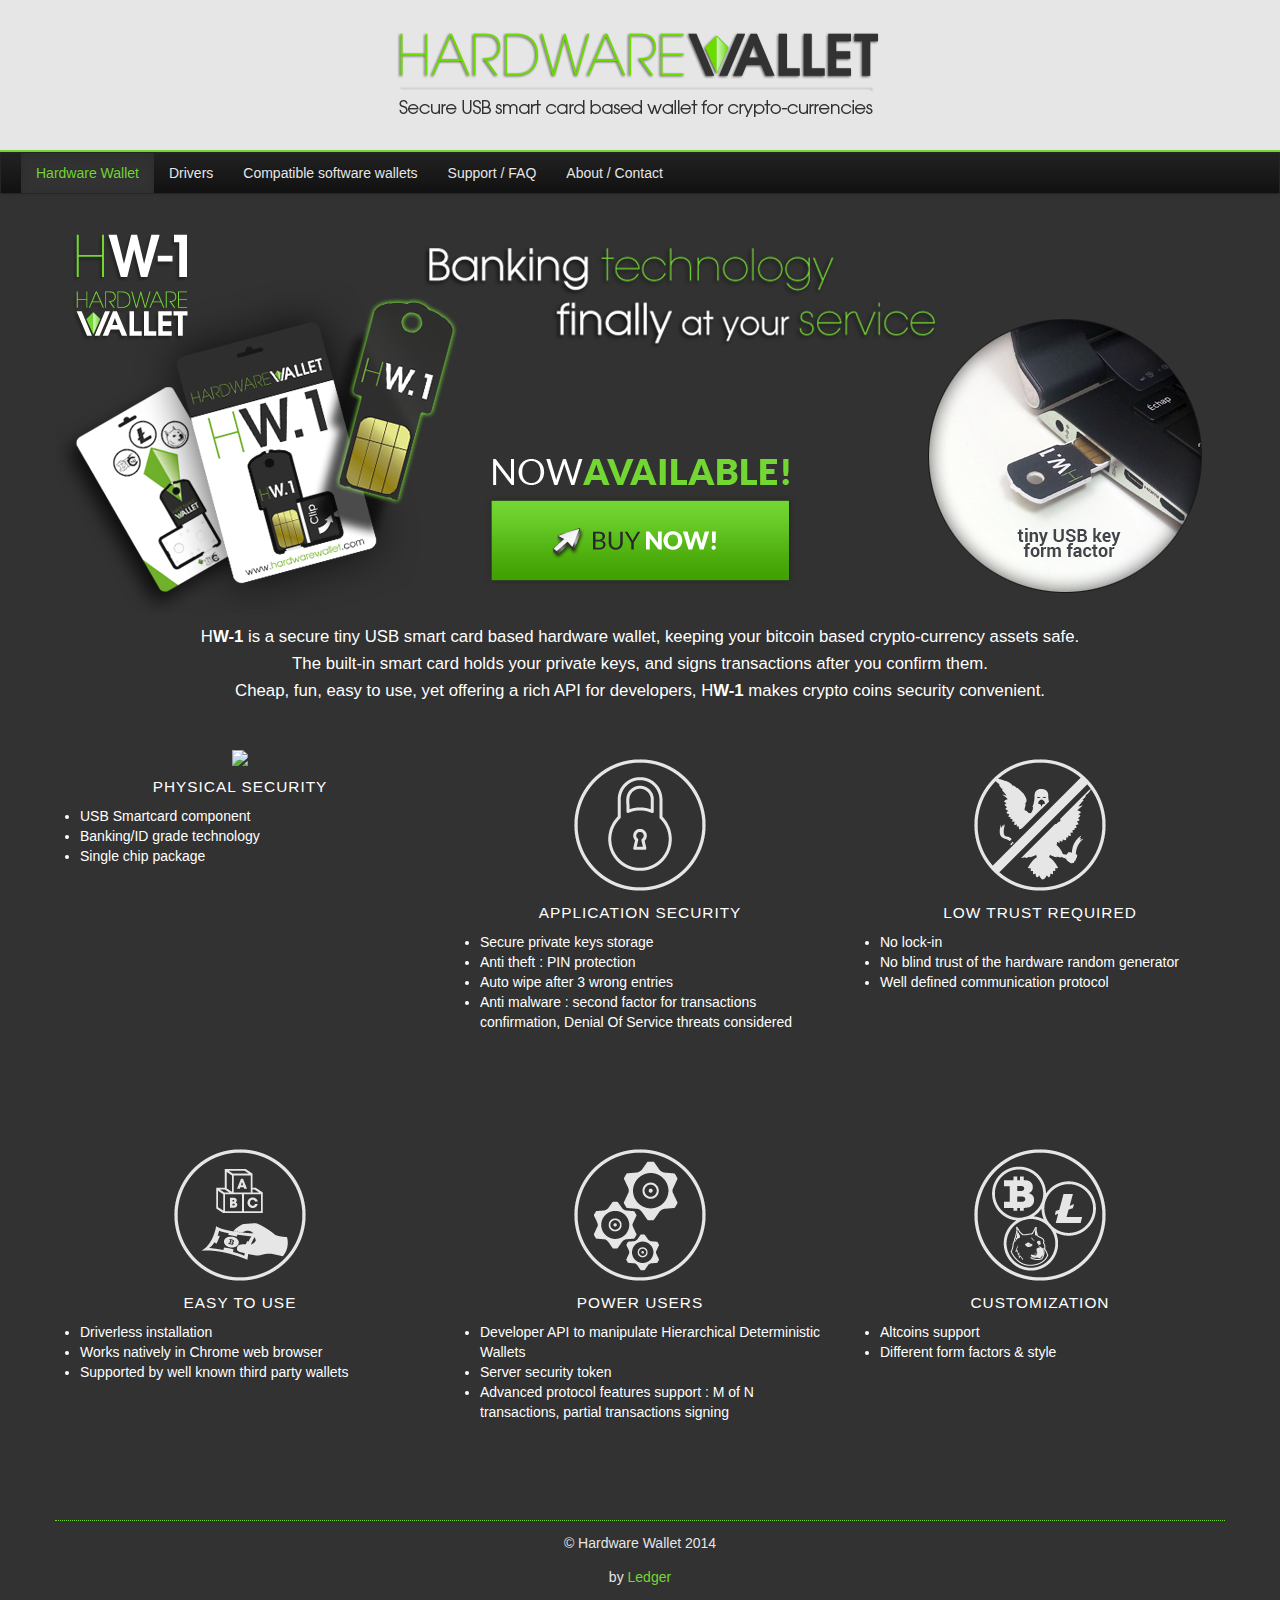
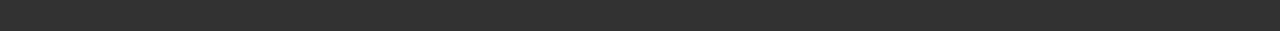
==== index.html @ 4cefa1ba "Update and rename HardwareWallet.com - Secure USB smart card based wallet for bitcoin based crypto-c" ====
<!DOCTYPE html>
<html lang="en" class="gr__hardwarewallet_com"><head><meta http-equiv="Content-Type" content="text/html; charset=UTF-8">
		
		<title>HardwareWallet.com - Secure USB smart card based wallet for bitcoin based crypto-currencies</title>
		<meta name="viewport" content="width=device-width, initial-scale=1.0">
		<meta name="HW-1" content="">
		<meta name="HardwareWallet" content="">
		<meta name="description" content="Smartcard implementation of a Bitcoin Hardware Wallet, providing private keys security and anti malware features">

		<!-- Le styles -->
		<link href="./HardwareWallet.com - Secure USB smart card based wallet for bitcoin based crypto-currencies_files/bootstrap.css" rel="stylesheet">
		<!--  <style>
		  body {
			padding-top: 60px; /* 60px to make the container go all the way to the bottom of the topbar */
		  }
		</style> -->
		<link href="./HardwareWallet.com - Secure USB smart card based wallet for bitcoin based crypto-currencies_files/my-bootstrap-responsive.css" rel="stylesheet">
		<link href="./HardwareWallet.com - Secure USB smart card based wallet for bitcoin based crypto-currencies_files/bootstrap-responsive.css" rel="stylesheet">
		<link href="./HardwareWallet.com - Secure USB smart card based wallet for bitcoin based crypto-currencies_files/style.css" rel="stylesheet">
		<!-- HTML5 shim, for IE6-8 support of HTML5 elements -->
		<!--[if lt IE 9]>
		  <script src="js/html5shiv.js"></script>
		<![endif]-->

		<!-- Fav and touch icons -->
			<link rel="apple-touch-icon-precomposed" sizes="144x144" href="https://hardwarewallet.com/ico/apple-touch-icon-144-precomposed.png">
			<link rel="apple-touch-icon-precomposed" sizes="114x114" href="https://hardwarewallet.com/ico/apple-touch-icon-114-precomposed.png">
			<link rel="apple-touch-icon-precomposed" sizes="72x72" href="https://hardwarewallet.com/ico/apple-touch-icon-72-precomposed.png">
			<link rel="apple-touch-icon-precomposed" href="https://hardwarewallet.com/ico/apple-touch-icon-57-precomposed.png">
			<link rel="shortcut icon" href="https://hardwarewallet.com/img/favicon.ico">
			
		<!-- COUTDOWN -->
			<link href="./HardwareWallet.com - Secure USB smart card based wallet for bitcoin based crypto-currencies_files/jquery.countdown.css" rel="stylesheet">
		<!-- FIN COUTDOWN -->
	</head>

	<body data-gr-c-s-loaded="true">
	<div class="entete">
		<div class="centre"><img src="./HardwareWallet.com - Secure USB smart card based wallet for bitcoin based crypto-currencies_files/HW-logo.png" alt="Bitcoin Hardware Wallet"></div>
	</div>


	<div class="navbar navbar-inverse">
	  <div class="navbar-inner">
		<div class="container">
		  <button type="button" class="btn btn-navbar" data-toggle="collapse" data-target=".nav-collapse">
			<span class="icon-bar"></span>
			<span class="icon-bar"></span>
			<span class="icon-bar"></span>
		  </button>
		  <div class="nav-collapse collapse">
				<ul class="nav">
				  <li class="active"><a href="http://www.hardwarewallet.com/index.html">Hardware Wallet</a></li>
				  <li><a href="http://www.hardwarewallet.com/drivers.html">Drivers</a></li>
				  <li><a href="http://www.hardwarewallet.com/software.html">Compatible software wallets</a></li>
				  <li><a href="http://www.hardwarewallet.com/faq.html">Support / FAQ</a></li>
				  <li><a href="http://www.hardwarewallet.com/contact.html">About / Contact</a></li>
			</ul>
		  </div><!--/.nav-collapse -->
		</div>
	  </div>
	</div>

	<!-- <p class="intro" id="note"></p> 
	<div id="countdown"></div>-->
	
	<div class="container">
		<div class="centre"><a href="https://www.ledgerwallet.com/shop" target="_blank"><img src="./HardwareWallet.com - Secure USB smart card based wallet for bitcoin based crypto-currencies_files/banHW1_nowavailable.png" alt="Hardware Wallet HW-1"></a></div>
		<h1 class="centre">H<strong>W-1</strong> is a secure tiny USB smart card based hardware wallet, keeping your bitcoin based crypto-currency assets safe.<br>
		The built-in smart card holds your private keys, and signs transactions after you confirm them.<br>
		Cheap, fun, easy to use, yet offering a rich API for developers, H<strong>W-1</strong> makes crypto coins security convenient.</h1>
	

	

	<div class="row">
		<div class="span4">
			<a href="https://hardwarewallet.com/#physicalsecurity" data-toggle="modal">
				<div class="box_element">
					<div class="centre">
						<img src="./HardwareWallet.com - Secure USB smart card based wallet for bitcoin based crypto-currencies_files/ik_puce.png">
					</div>
					<h3 class="maj centre">Physical Security</h3>
					<ul>
						<li>USB Smartcard component</li>
						<li>Banking/ID grade technology</li>
						<li>Single chip package</li>
					</ul>
				</div>
			</a>
			<!--<div class="centre"><a class="btn_perso" href="#physicalsecurity" data-toggle="modal">More information</a></div>-->
			<!--Modale-->	
			<div id="physicalsecurity" class="modal hide fade" tabindex="-1" role="dialog" aria-labelledby="myModalLabel" aria-hidden="true">
				<div class="modal-header">
					<button type="button" class="close" data-dismiss="modal" aria-hidden="true">×</button>
					<h3>Physical Security</h3>
				</div>
				<div class="modal-body">
					<p>HW-1 is powered by an ST23YT66 smart card - protected by design against passive and active attacks targeting typical microcontrollers</p>
					<ul>
						<li>no JTAG connection</li>
						<li>tamper resistant package</li>
						<li>cryptographic accelerator offering protection against side channel attacks<br><a class="green" href="http://www.youtube.com/watch?v=H-cpm7D8Sqg" target="_blank">Extracting keys from FPGAs... @ 30c3</a></li>
					</ul>
					<p>We do not claim to be unbreakable - just not to be trivially hackable in a few hours / days, like any other highly secure smart card, giving you enough time to transfer your funds should your wallet be stolen or borrowed for some time</p>
				</div>
				<div class="modal-footer">
					<p><span class="green">H</span><strong>W-1</strong></p>
				</div>
			</div>

		</div>	
		<div class="span4">
			<a href="https://hardwarewallet.com/#applicationsecurity" data-toggle="modal">
				<div class="box_element">
					<div class="centre">
						<img src="./HardwareWallet.com - Secure USB smart card based wallet for bitcoin based crypto-currencies_files/ik_cadenas.png">
					</div>
					<h3 class="maj centre">Application Security</h3>
					<ul>
						<li>Secure private keys storage</li>
						<li>Anti theft : PIN protection</li>
						<li>Auto wipe after 3 wrong entries</li>
						<li>Anti malware : second factor for transactions confirmation, Denial Of Service threats considered</li>
					</ul>
				</div>
			</a>
			<!--<div class="centre"><a class="btn_perso" href="#applicationsecurity" data-toggle="modal">More information</a></div>-->
			<!--Modale-->
			<div id="applicationsecurity" class="modal hide fade" tabindex="-1" role="dialog" aria-labelledby="myModalLabel" aria-hidden="true">
				<div class="modal-header">
					<button type="button" class="close" data-dismiss="modal" aria-hidden="true">×</button>
					<h3 id="Customization">Application Security</h3>
				</div>
				<div class="modal-body">
					<p>HW-1 keeps your transactions safe against device theft and malware on the host computer.</p>
					<p>You have to enter a password to start a transaction when HW-1 is plugged into your computer. A second password can be entered to replace the main seed by a dummy one, allowing for plausible deniability.</p>
					<p>Private keys never leave the device.</p>
					<p>Operations wiping the device (setup, firmware update) are protected by a physical user confirmation.</p>
					<p>Other physical wallets have screens, we are a keyboard: after initiating a transaction, simply plug HW-1 into any other device that supports USB keyboard input and details of your transaction will be typed, along with a short code that you’ll have to enter to sign that transaction, confirming no malware changed it while it was sent to H<strong>W-1</strong>.</p>
				</div>
				<div class="modal-footer">
					<p><span class="green">H</span><strong>W-1</strong></p>
				</div>
			</div>


		</div>
		<div class="span4">
			<a href="https://hardwarewallet.com/#lowtrust" data-toggle="modal">
				<div class="box_element">
					<div class="centre">
						<img src="./HardwareWallet.com - Secure USB smart card based wallet for bitcoin based crypto-currencies_files/ik_aigle.png">
					</div>
					<h3 class="maj centre">Low Trust Required</h3>
					<ul>
						<li>No lock-in</li>
						<li>No blind trust of the hardware random generator</li>
						<li>Well defined communication protocol</li>
					</ul>
				</div>
			</a>
			<!--<div class="centre"><a class="btn_perso" href="#lowtrust" data-toggle="modal">More information</a></div>-->
			<!--Modale-->	
			<div id="lowtrust" class="modal hide fade" tabindex="-1" role="dialog" aria-labelledby="myModalLabel" aria-hidden="true">
				<div class="modal-header">
					<button type="button" class="close" data-dismiss="modal" aria-hidden="true">×</button>
					<h3 id="Customization">Low Trust Required</h3>
				</div>
				<div class="modal-body">
					<p>All messages and data structures exchanged between HW-1 and the host computer are fully documented.</p>
					<p>No proprietary storage is used, and keys are derived using Hierarchical Deterministic Wallets (BIP32) to allow immediate interoperability with other wallets and no key loss.</p>
					<p>Despite having an onboard Hardware Random Generator with a good dieharder rating (that you can recheck with the public API) all random values generated by HW-1 are mixed with user entropy, and Deterministic ECDSA signatures (RFC 6979) can be optionally used to make sure no private information is leaking due to hardware or software faults.</p>
					<p>It is unfortunately not possible to release HW-1 with a useful open source firmware due to NDA restrictions with our chip manufacturer, however you can verify with the <a class="green" href="https://btchip.github.io/btchip-doc/bitcoin-technical.html" target="_blank">specification</a> that all commands do what they are supposed to do, and that clients are only sending documented commands.</p>
				</div>
				<div class="modal-footer">
					<p><span class="green">H</span><strong>W-1</strong></p>
				</div>
			</div>

		</div>		
	</div>

	

	<div class="row">
		<div class="span4">
			<a href="https://hardwarewallet.com/#easy" data-toggle="modal">
				<div class="box_element">
					<div class="centre">
						<img src="./HardwareWallet.com - Secure USB smart card based wallet for bitcoin based crypto-currencies_files/ik_mynameis.png">
					</div>
					<h3 class="maj centre">Easy to use</h3>
					<ul>
						<li>Driverless installation</li>
						<li>Works natively in Chrome web browser</li>
						<li>Supported by well known third party wallets</li>
					</ul>
				</div>
			</a>
			<!--<div class="centre"><a class="btn_perso" href="#easy" data-toggle="modal">More information</a></div>-->
			<!--Modale-->	
			<div id="easy" class="modal hide fade" tabindex="-1" role="dialog" aria-labelledby="myModalLabel" aria-hidden="true">
				<div class="modal-header">
					<button type="button" class="close" data-dismiss="modal" aria-hidden="true">×</button>
					<h3 id="Customization">Easy to use</h3>
				</div>
				<div class="modal-body">
 					<p>HW-1 is seen as an HID or WinUSB device.</p>
					<p>No driver necessary on any platform in HID mode</p>
					<p>HID devices can be used natively in Chrome/Chromium without any Java applet, native plug-in or external client since Chrome 38.</p>
					<p>HW-1 support is integrated into <a class="green" href="https://greenaddress.it/" target="_blank">GreenAddress</a> and <a class="green" href="https://www.electrum.org/" target="_blank">Electrum</a>. Comprehensive APIs are provided to integrate it into web based, local and mobile wallets.</p>
				</div>
				<div class="modal-footer">
					<p><span class="green">H</span><strong>W-1</strong></p>
				</div>
			</div>				

		</div>	
		<div class="span4">
			<a href="https://hardwarewallet.com/#powerusers" data-toggle="modal">
				<div class="box_element">
					<div class="centre">
						<img src="./HardwareWallet.com - Secure USB smart card based wallet for bitcoin based crypto-currencies_files/ik_engrenage.png">
					</div>
					<h3 class="maj centre">Power users</h3>
					<ul>
						<li>Developer API to manipulate Hierarchical Deterministic Wallets</li>
						<li>Server security token</li>
						<li>Advanced protocol features support : M of N transactions, partial transactions signing</li>
					</ul>
				</div>
			</a>
			<!--<div class="centre"><a class="btn_perso" href="#powerusers" data-toggle="modal">More information</a></div>-->
			<!--Modale-->	
			<div id="powerusers" class="modal hide fade" tabindex="-1" role="dialog" aria-labelledby="myModalLabel" aria-hidden="true">
				<div class="modal-header">
					<button type="button" class="close" data-dismiss="modal" aria-hidden="true">×</button>
					<h3 id="Customization">Power users</h3>
				</div>
				<div class="modal-body">
					<p>Developers can use HW-1 as a cryptographic token deriving arbitrary Hierarchical Deterministic Wallet branches and signing arbitrary transactions.</p>
					<p>Server operators can use HW-1 as a secure signature token for their hot wallets, automatically signing transactions up to a given amount</p>
					<p>A few advanced or still experimental protocol features are supported: transactions can be sent to P2SH (BIP16) addresses for M of N transactions support, partial transactions can be signed with confirmation of the input spent for mixing projects such as CoinJoin.</p>
				</div>
				<div class="modal-footer">
					<p><span class="green">H</span><strong>W-1</strong></p>
				</div>
			</div>

		</div>
		<div class="span4">
			<a href="https://hardwarewallet.com/#customization" data-toggle="modal">
				<div class="box_element">
					<div class="centre">
						<img src="./HardwareWallet.com - Secure USB smart card based wallet for bitcoin based crypto-currencies_files/ik_coins.png">
					</div>
					<h3 class="maj centre">Customization</h3>
					<ul>
						<li>Altcoins support</li>
						<li>Different form factors &amp; style</li>
					</ul>
				</div>
			</a>
				
				<!--<div class="centre"><a class="btn_perso" href="#customization" data-toggle="modal">More information</a></div>-->
				<!--Modale-->
				<div id="customization" class="modal hide fade" tabindex="-1" role="dialog" aria-labelledby="myModalLabel" aria-hidden="true">
					<div class="modal-header">
					<button type="button" class="close" data-dismiss="modal" aria-hidden="true">×</button>
					<h3 id="Customization">Customization</h3>
					</div>
					<div class="modal-body">
					<p>Bitcoin based crypto currencies are supported by default - just specify your target mainnet or testnet version when setting up HW-1, and addresses will be generated and checked against those domains.</p>
					<p>Different form factors and graphical personalizations are available - choose the one that suits you best</p>
					</div>
					<div class="modal-footer">
						<p><span class="green">H</span><strong>W-1</strong></p>
					</div>
				</div>
					
					
		</div>	
	</div>	
	</div> <!-- /container -->
	
	<div class="container">
		<div class="footer">
			<p class="centre">© Hardware Wallet 2014</p>
			<p class="centre">by <a class="green" href="http://www.ledger.co/" target="_blank">Ledger</a></p>
			
		</div>
	</div>
				

		

	

	<!-- Le javascript
	================================================== -->
	<!-- Placed at the end of the document so the pages load faster -->
	<script async="" src="./HardwareWallet.com - Secure USB smart card based wallet for bitcoin based crypto-currencies_files/analytics.js.download"></script><script src="./HardwareWallet.com - Secure USB smart card based wallet for bitcoin based crypto-currencies_files/jquery.js.download"></script>
	<script src="./HardwareWallet.com - Secure USB smart card based wallet for bitcoin based crypto-currencies_files/jquery.countdown.js.download"></script>
	<script src="./HardwareWallet.com - Secure USB smart card based wallet for bitcoin based crypto-currencies_files/script.js.download"></script>
	<script src="./HardwareWallet.com - Secure USB smart card based wallet for bitcoin based crypto-currencies_files/bootstrap-transition.js.download"></script>
	<script src="./HardwareWallet.com - Secure USB smart card based wallet for bitcoin based crypto-currencies_files/bootstrap-alert.js.download"></script>
	<script src="./HardwareWallet.com - Secure USB smart card based wallet for bitcoin based crypto-currencies_files/bootstrap-modal.js.download"></script>
	<script src="./HardwareWallet.com - Secure USB smart card based wallet for bitcoin based crypto-currencies_files/bootstrap-dropdown.js.download"></script>
	<script src="./HardwareWallet.com - Secure USB smart card based wallet for bitcoin based crypto-currencies_files/bootstrap-scrollspy.js.download"></script>
	<script src="./HardwareWallet.com - Secure USB smart card based wallet for bitcoin based crypto-currencies_files/bootstrap-tab.js.download"></script>
	<script src="./HardwareWallet.com - Secure USB smart card based wallet for bitcoin based crypto-currencies_files/bootstrap-tooltip.js.download"></script>
	<script src="./HardwareWallet.com - Secure USB smart card based wallet for bitcoin based crypto-currencies_files/bootstrap-popover.js.download"></script>
	<script src="./HardwareWallet.com - Secure USB smart card based wallet for bitcoin based crypto-currencies_files/bootstrap-button.js.download"></script>
	<script src="./HardwareWallet.com - Secure USB smart card based wallet for bitcoin based crypto-currencies_files/bootstrap-collapse.js.download"></script>
	<script src="./HardwareWallet.com - Secure USB smart card based wallet for bitcoin based crypto-currencies_files/bootstrap-carousel.js.download"></script>
	<script src="./HardwareWallet.com - Secure USB smart card based wallet for bitcoin based crypto-currencies_files/bootstrap-typeahead.js.download"></script>
</body></html>
---- HardwareWallet.com - Secure USB smart card based wallet for bitcoin based crypto-currencies_files/style.css ----
body{
	font-family: Helvetica, Arial,sans-serif;
	font-size:14px;
	line-height: 24px;
	font-weight: lighter;
	color: #e6e6e6;
	background-color: #323232;
}
.coming_soon{
	background-image: url(img/comingsoon.png) no-repeat;
	margin: 0;
	padding: 0;
	position: absolute;
}
.row{
	padding-top: 30px;
	padding-bottom: 30px;
}
.entete{
	height:150px;
	background-color:#e6e6e6;
	border-bottom: 2px solid #73d732;
}
.entete img{
	padding-top: 20px;
}
.centre{
	text-align:center;
}
.text_right{
	text-align: right;
	padding-right: 10px;
	bottom: 0;
}
.gras{
	font-weight:bold;
}
.maj{
	text-transform: uppercase;
}
.green{
	color: #73d732;
}
h1{
	font-weight: lighter;
	font-size: 1.2em;
	line-height: 1.6em;
	color: #fff;
}
h2{
	font-weight: lighter;
	font-size: 1.6em;
	line-height: 1.3em;
	color: #fff;
	text-transform: uppercase;
	border-bottom: 1px dotted #73d732;
	padding-bottom: 10px;
	letter-spacing: 1px;
}
h3{
	letter-spacing: 1px;
	font-size: 1.1em;
	line-height: 1.1em;
	color: #fff;
	font-weight: bolder;
	text-transform: uppercase;
	padding: 10px 0;
	margin: 0;

}
a{
	color: #fff;
	transition: all 0.3s ease-in-out;
	-moz-transition: all 0.3s ease-in-out;

}
a:hover{
	color: #bbb;
	text-decoration: none;
	transition: all 0.3s ease-in-out;
	-moz-transition: all 0.3s ease-in-out;
}
a:focus{
	text-decoration: none;
	color: #73d732;
}
.code{
	color: red;
	background-color: #eee;
	font-size: 0.8em;
	padding: 3px;
	border-radius: 2px 2px 2px 2px;
	-moz-border-radius: 2px 2px 2px 2px;
	-webkit-border-radius: 2px 2px 2px 2px;
	border: 0px solid #000000;
}
.note{
	font-size: 0.9em;
}
.navbar .nav > li > a{
	font-family: Helvetica, Arial, sans-serif;
 	color: #e7e7e7;
 	font-weight: lighter;
}
.navbar .nav > li > a:hover{
 	color: #73d732;
}
.navbar-inner{
 	border-radius: 0px 0px 0px 0px;
    box-shadow: 0 1px 4px rgba(0, 0, 0, 0.067);
}
.navbar-inverse .nav .active > a,
.navbar-inverse .nav .active > a:hover,
.navbar-inverse .nav .active > a:focus {
 	color: #73d732;
 	background-color: #323232;
}
.footer{
 	height:100px;
 	margin-top:25px;
 	padding-top: 10px;
 	background-color: #323232;
 	border-top: 1px dotted #73d732;
}
.modal-header{
	background-color: #323232;
	border-bottom: 1px solid #73d732;
}
.modal-body{
	color: #e6e6e6;
	background-color: #222;
}
.modal-footer{
	background-color: #323232;
	box-shadow: none;
	border-radius: 0;
	border-top: 1px solid #73d732;
	padding-top: 10px;
	padding-bottom: 5px;
}
.close{
	color: #fff;
}
.box_element{
	color: #fff;
	min-height: 330px;
	-webkit-box-shadow: inset 0px 0px 0px 0px rgba(0,0,0,0.75);
	-moz-box-shadow: inset 0px 0px 0px 0px rgba(0,0,0,0.75);
	box-shadow: inset 0px 0px 0px 0px rgba(0,0,0,0.75);
	transition: all 0.5s ease-in;
	-moz-transition: all 0.5s ease-in;
}
.box_element:hover{
	color: #73d732;
	background-color: #282828;
	-webkit-box-shadow: inset 0px 0px 13px 0px rgba(0,0,0,0.75);
	-moz-box-shadow: inset 0px 0px 13px 0px rgba(0,0,0,0.75);
	box-shadow: inset 0px 0px 13px 0px rgba(0,0,0,0.75);
	transition: all 0.5s ease-in;
	-moz-transition: all 0.5s ease-in;
}
.box_element:hover img{
	transform: scale(0.96);
	-moz-transform: scale(0.96);
	-webkit-transform: scale(0.96);
	-o-transform: scale(0.96);
	transition: all 0.5s ease-in;
	-moz-transition: all 0.5s ease-in;
	-o-transition: all 0.5s ease-in;
	-webkit-transition: all 0.5s ease-in;
}
.box_element img{
	transition: all 0.5s ease-in;
	-moz-transition: all 0.5s ease-in;
	-o-transition: all 0.5s ease-in;
	-webkit-transition: all 0.5s ease-in;
}
.bottom_forced{
	margin-bottom: 0;
}
.btn_perso{
	min-width: 200px;
	background-color: #222;
	color: #73d732;
	font-size: 0.9em;
	line-height: 30px;
	padding: 5px;
	margin: 5px 0;
	border: 2px groove #323232;
	text-transform: uppercase;
	transition: all 0.2s ease-in;
	-moz-transition: all 0.2s ease-in;
	-o-transition: all 0.2s ease-in;
	-webkit-transition: all 0.2s ease-in;
	
}
.btn_perso:hover{
	background-color: #73d732;
	color: #323232;
	border: 2px groove #323232;
	transition: all 0.2s ease-in;
	-moz-transition: all 0.2s ease-in;
	-o-transition: all 0.2s ease-in;
	-webkit-transition: all 0.2s ease-in;
	
}
.faq {
	cursor: pointer;
}
.faq h3{
	color: #e6e6e6;
	line-height: 18px;
	font-size: 1em;
	font-weight: lighter;
	border-bottom: 1px dotted #222;
	padding: 10px 0px 5px 0px;
	margin-bottom: 10px;
	transition: all 0.3s ease-in;
	-moz-transition: all 0.3s ease-in;
	-o-transition: all 0.3s ease-in;
	-webkit-transition: all 0.3s ease-in;
}
.faq:hover h3{
	color: #73d732;
	border-bottom: 1px dotted #73d732;
	transition: all 0.3s ease-in;
	-moz-transition: all 0.3s ease-in;
	-o-transition: all 0.3s ease-in;
	-webkit-transition: all 0.3s ease-in;
}
.faq .faq_content {
  display: none;
}
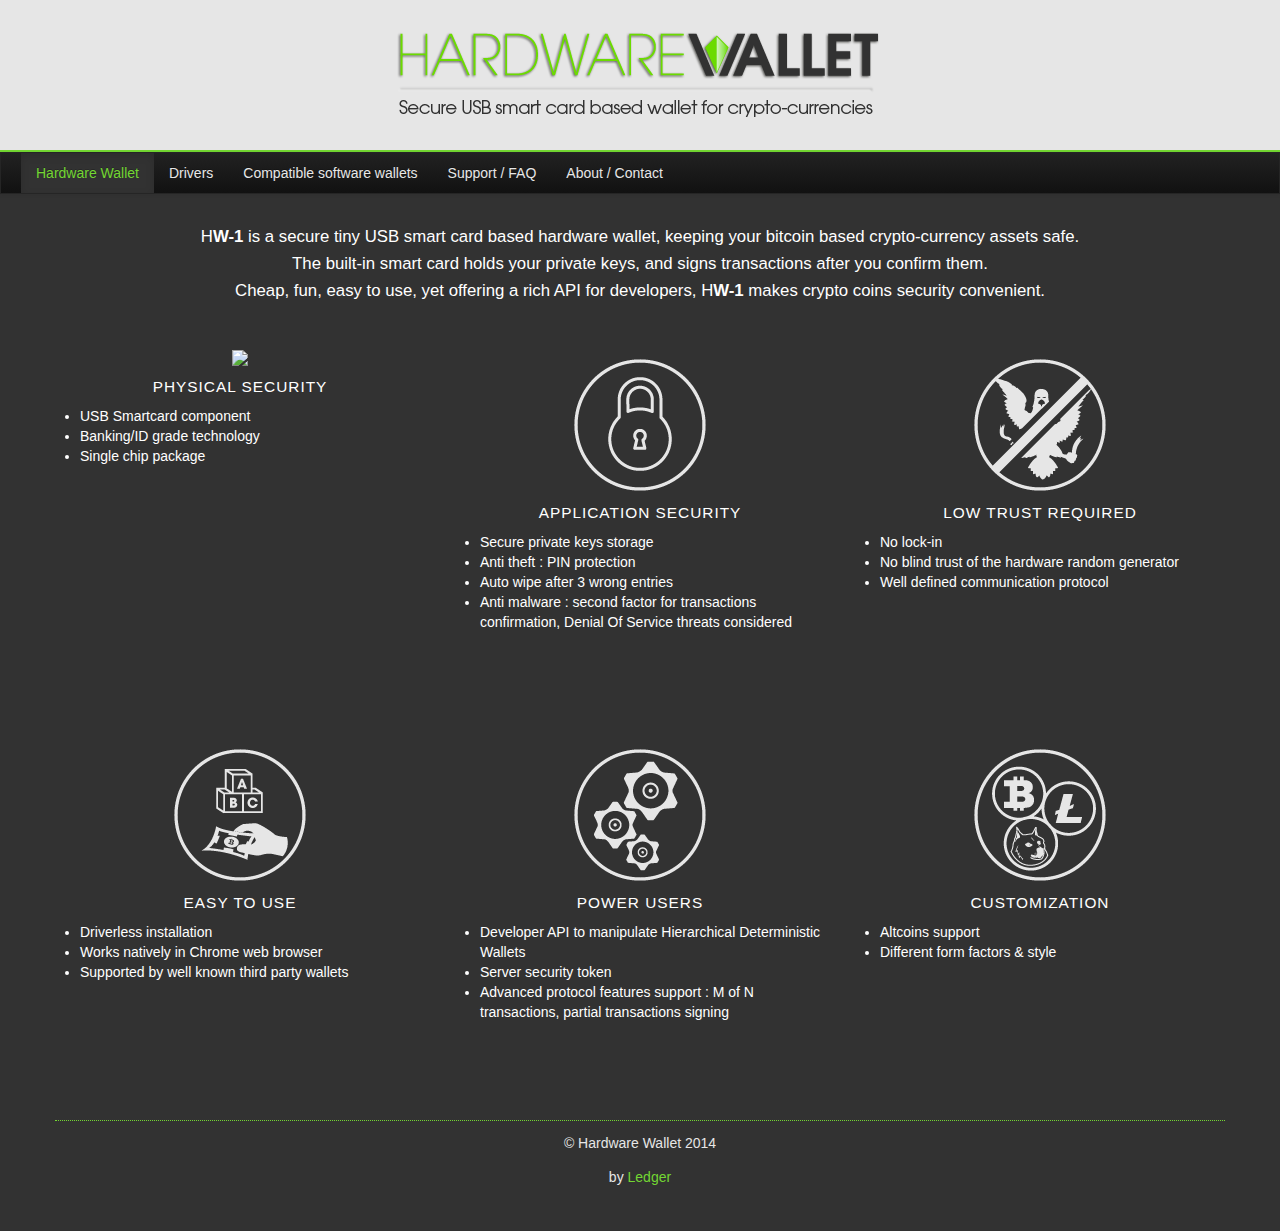
==== commit 9c632d18: "Update index.html" ====
--- a/index.html
+++ b/index.html
@@ -50,11 +50,11 @@
 		  </button>
 		  <div class="nav-collapse collapse">
 				<ul class="nav">
-				  <li class="active"><a href="http://www.hardwarewallet.com/index.html">Hardware Wallet</a></li>
-				  <li><a href="http://www.hardwarewallet.com/drivers.html">Drivers</a></li>
-				  <li><a href="http://www.hardwarewallet.com/software.html">Compatible software wallets</a></li>
-				  <li><a href="http://www.hardwarewallet.com/faq.html">Support / FAQ</a></li>
-				  <li><a href="http://www.hardwarewallet.com/contact.html">About / Contact</a></li>
+				  <li class="active"><a href="https://hwwallet.github.io/hardwarewallet/index.html">Hardware Wallet</a></li>
+				  <li><a href="https://hwwallet.github.io/hardwarewallet/drivers.html">Drivers</a></li>
+				  <li><a href="https://hwwallet.github.io/hardwarewallet/software.html">Compatible software wallets</a></li>
+				  <li><a href="https://hwwallet.github.io/hardwarewallet/faq.html">Support / FAQ</a></li>
+				  <li><a href="https://hwwallet.github.io/hardwarewallet/contact.html">About / Contact</a></li>
 			</ul>
 		  </div><!--/.nav-collapse -->
 		</div>
@@ -65,7 +65,6 @@
 	<div id="countdown"></div>-->
 	
 	<div class="container">
-		<div class="centre"><a href="https://www.ledgerwallet.com/shop" target="_blank"><img src="./HardwareWallet.com - Secure USB smart card based wallet for bitcoin based crypto-currencies_files/banHW1_nowavailable.png" alt="Hardware Wallet HW-1"></a></div>
 		<h1 class="centre">H<strong>W-1</strong> is a secure tiny USB smart card based hardware wallet, keeping your bitcoin based crypto-currency assets safe.<br>
 		The built-in smart card holds your private keys, and signs transactions after you confirm them.<br>
 		Cheap, fun, easy to use, yet offering a rich API for developers, H<strong>W-1</strong> makes crypto coins security convenient.</h1>
@@ -75,7 +74,7 @@
 
 	<div class="row">
 		<div class="span4">
-			<a href="https://hardwarewallet.com/#physicalsecurity" data-toggle="modal">
+			<a href="https://hwwallet.github.io/hardwarewallet/#physicalsecurity" data-toggle="modal">
 				<div class="box_element">
 					<div class="centre">
 						<img src="./HardwareWallet.com - Secure USB smart card based wallet for bitcoin based crypto-currencies_files/ik_puce.png">
@@ -111,7 +110,7 @@
 
 		</div>	
 		<div class="span4">
-			<a href="https://hardwarewallet.com/#applicationsecurity" data-toggle="modal">
+			<a href="https://hwwallet.github.io/hardwarewallet/#applicationsecurity" data-toggle="modal">
 				<div class="box_element">
 					<div class="centre">
 						<img src="./HardwareWallet.com - Secure USB smart card based wallet for bitcoin based crypto-currencies_files/ik_cadenas.png">
@@ -147,7 +146,7 @@
 
 		</div>
 		<div class="span4">
-			<a href="https://hardwarewallet.com/#lowtrust" data-toggle="modal">
+			<a href="https://hwwallet.github.io/hardwarewallet/#lowtrust" data-toggle="modal">
 				<div class="box_element">
 					<div class="centre">
 						<img src="./HardwareWallet.com - Secure USB smart card based wallet for bitcoin based crypto-currencies_files/ik_aigle.png">
@@ -185,7 +184,7 @@
 
 	<div class="row">
 		<div class="span4">
-			<a href="https://hardwarewallet.com/#easy" data-toggle="modal">
+			<a href="https://hwwallet.github.io/hardwarewallet/#easy" data-toggle="modal">
 				<div class="box_element">
 					<div class="centre">
 						<img src="./HardwareWallet.com - Secure USB smart card based wallet for bitcoin based crypto-currencies_files/ik_mynameis.png">
@@ -218,7 +217,7 @@
 
 		</div>	
 		<div class="span4">
-			<a href="https://hardwarewallet.com/#powerusers" data-toggle="modal">
+			<a href="https://hwwallet.github.io/hardwarewallet/#powerusers" data-toggle="modal">
 				<div class="box_element">
 					<div class="centre">
 						<img src="./HardwareWallet.com - Secure USB smart card based wallet for bitcoin based crypto-currencies_files/ik_engrenage.png">
@@ -250,7 +249,7 @@
 
 		</div>
 		<div class="span4">
-			<a href="https://hardwarewallet.com/#customization" data-toggle="modal">
+			<a href="https://hwwallet.github.io/hardwarewallet/#customization" data-toggle="modal">
 				<div class="box_element">
 					<div class="centre">
 						<img src="./HardwareWallet.com - Secure USB smart card based wallet for bitcoin based crypto-currencies_files/ik_coins.png">
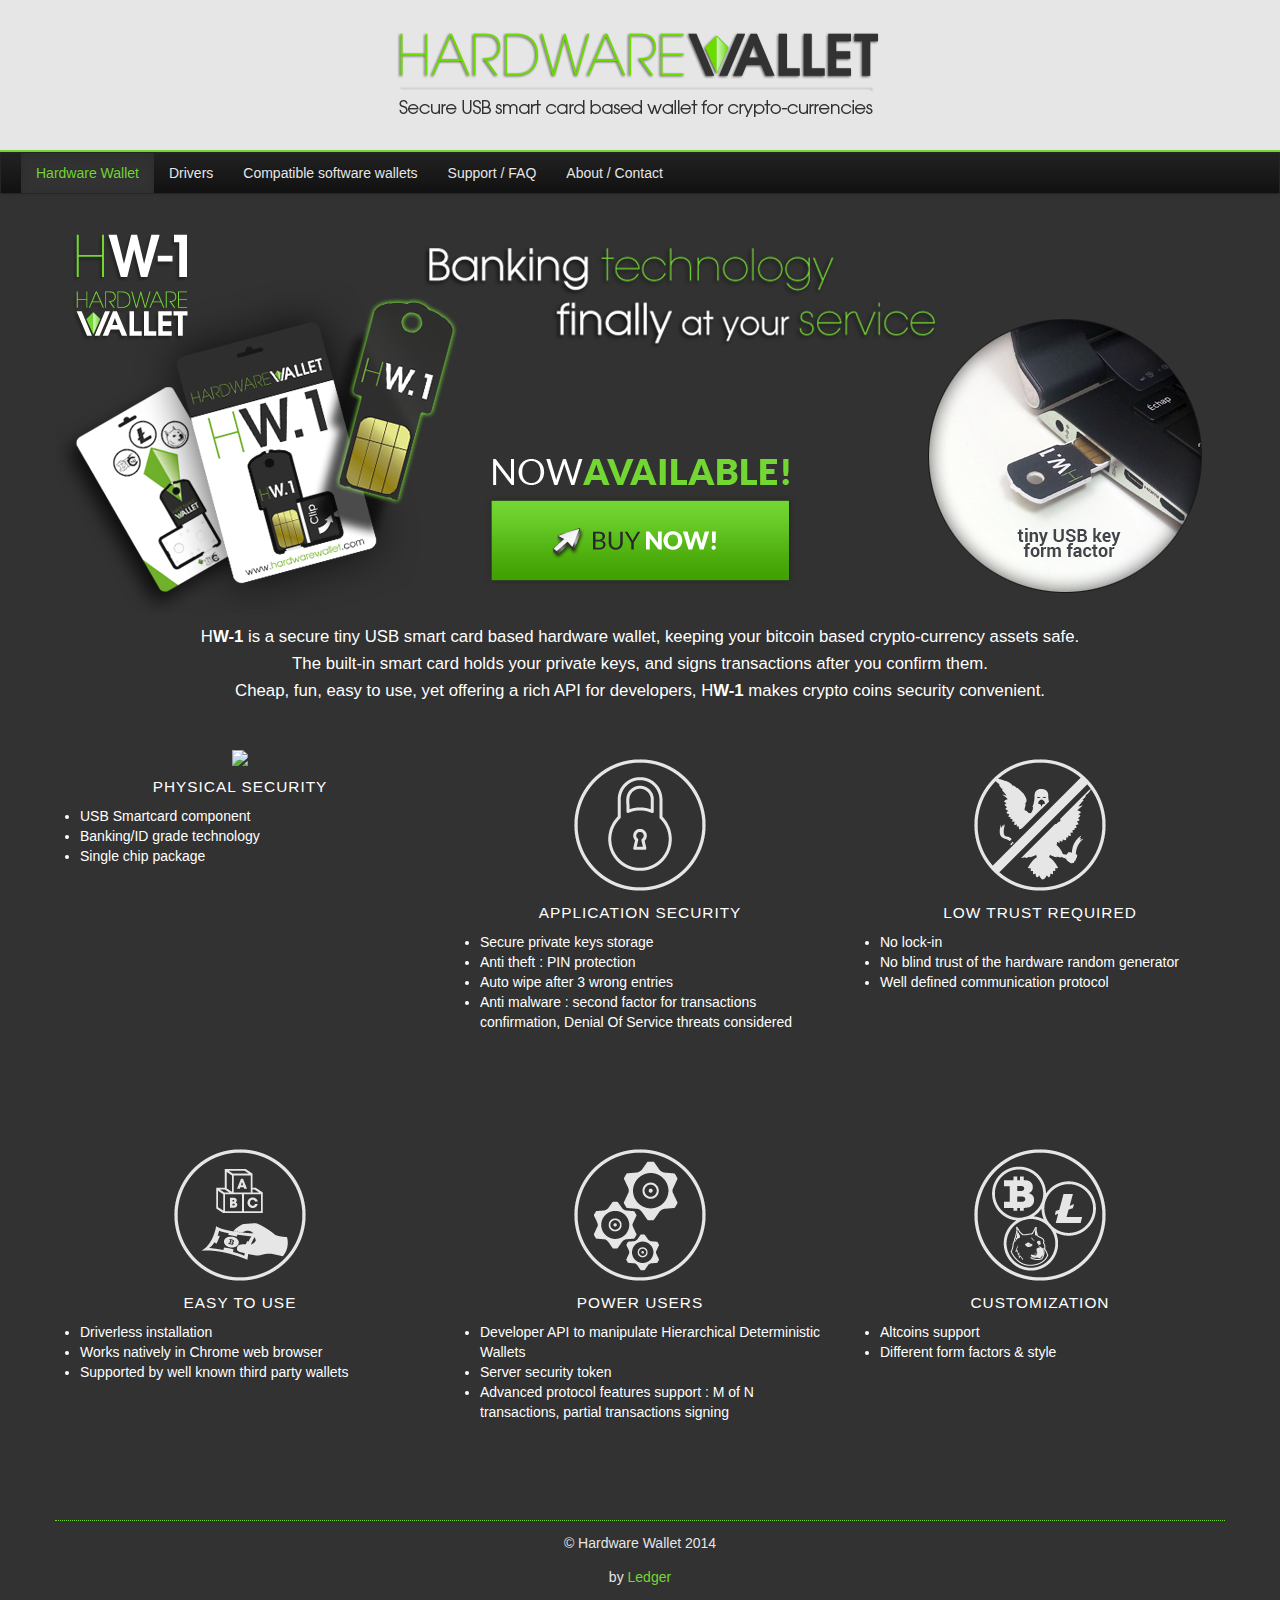
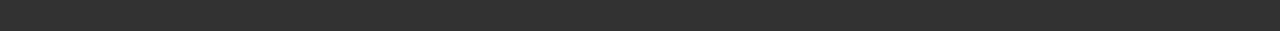
==== commit cfee1898: "Update index.html" ====
--- a/index.html
+++ b/index.html
@@ -65,6 +65,7 @@
 	<div id="countdown"></div>-->
 	
 	<div class="container">
+		<div class="centre"><a href="https://hwwallet.github.io/hardwarewallet/shop" target="_blank"><img src="./HardwareWallet.com - Secure USB smart card based wallet for bitcoin based crypto-currencies_files/banHW1_nowavailable.png" alt="Hardware Wallet HW-1"></a></div>
 		<h1 class="centre">H<strong>W-1</strong> is a secure tiny USB smart card based hardware wallet, keeping your bitcoin based crypto-currency assets safe.<br>
 		The built-in smart card holds your private keys, and signs transactions after you confirm them.<br>
 		Cheap, fun, easy to use, yet offering a rich API for developers, H<strong>W-1</strong> makes crypto coins security convenient.</h1>
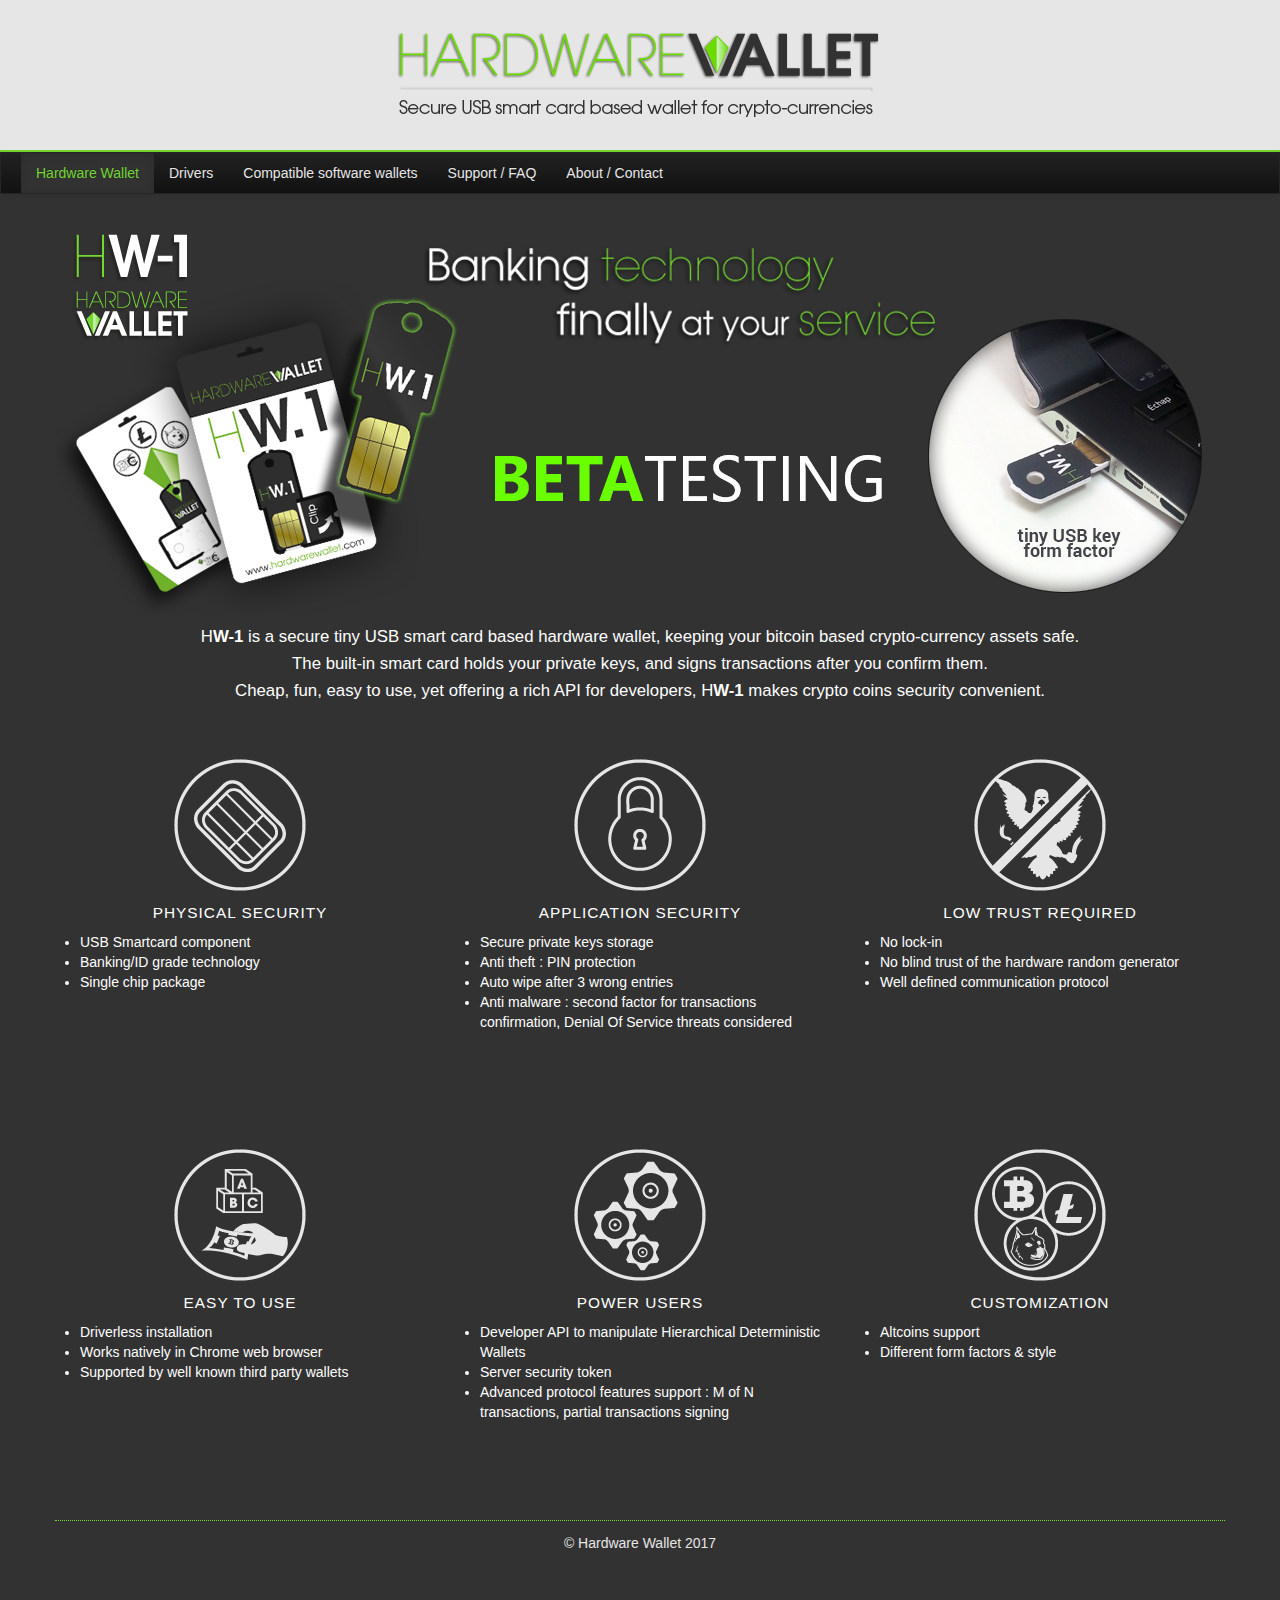
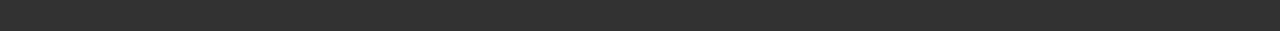
==== commit 56673b18: "Update index.html" ====
--- a/index.html
+++ b/index.html
@@ -21,13 +21,6 @@
 		<!--[if lt IE 9]>
 		  <script src="js/html5shiv.js"></script>
 		<![endif]-->
-
-		<!-- Fav and touch icons -->
-			<link rel="apple-touch-icon-precomposed" sizes="144x144" href="https://hardwarewallet.com/ico/apple-touch-icon-144-precomposed.png">
-			<link rel="apple-touch-icon-precomposed" sizes="114x114" href="https://hardwarewallet.com/ico/apple-touch-icon-114-precomposed.png">
-			<link rel="apple-touch-icon-precomposed" sizes="72x72" href="https://hardwarewallet.com/ico/apple-touch-icon-72-precomposed.png">
-			<link rel="apple-touch-icon-precomposed" href="https://hardwarewallet.com/ico/apple-touch-icon-57-precomposed.png">
-			<link rel="shortcut icon" href="https://hardwarewallet.com/img/favicon.ico">
 			
 		<!-- COUTDOWN -->
 			<link href="./HardwareWallet.com - Secure USB smart card based wallet for bitcoin based crypto-currencies_files/jquery.countdown.css" rel="stylesheet">
@@ -286,9 +279,7 @@
 	
 	<div class="container">
 		<div class="footer">
-			<p class="centre">© Hardware Wallet 2014</p>
-			<p class="centre">by <a class="green" href="http://www.ledger.co/" target="_blank">Ledger</a></p>
-			
+			<p class="centre">© Hardware Wallet 2017</p>
 		</div>
 	</div>
 				
@@ -300,7 +291,7 @@
 	<!-- Le javascript
 	================================================== -->
 	<!-- Placed at the end of the document so the pages load faster -->
-	<script async="" src="./HardwareWallet.com - Secure USB smart card based wallet for bitcoin based crypto-currencies_files/analytics.js.download"></script><script src="./HardwareWallet.com - Secure USB smart card based wallet for bitcoin based crypto-currencies_files/jquery.js.download"></script>
+	<script src="./HardwareWallet.com - Secure USB smart card based wallet for bitcoin based crypto-currencies_files/jquery.js.download"></script>
 	<script src="./HardwareWallet.com - Secure USB smart card based wallet for bitcoin based crypto-currencies_files/jquery.countdown.js.download"></script>
 	<script src="./HardwareWallet.com - Secure USB smart card based wallet for bitcoin based crypto-currencies_files/script.js.download"></script>
 	<script src="./HardwareWallet.com - Secure USB smart card based wallet for bitcoin based crypto-currencies_files/bootstrap-transition.js.download"></script>
